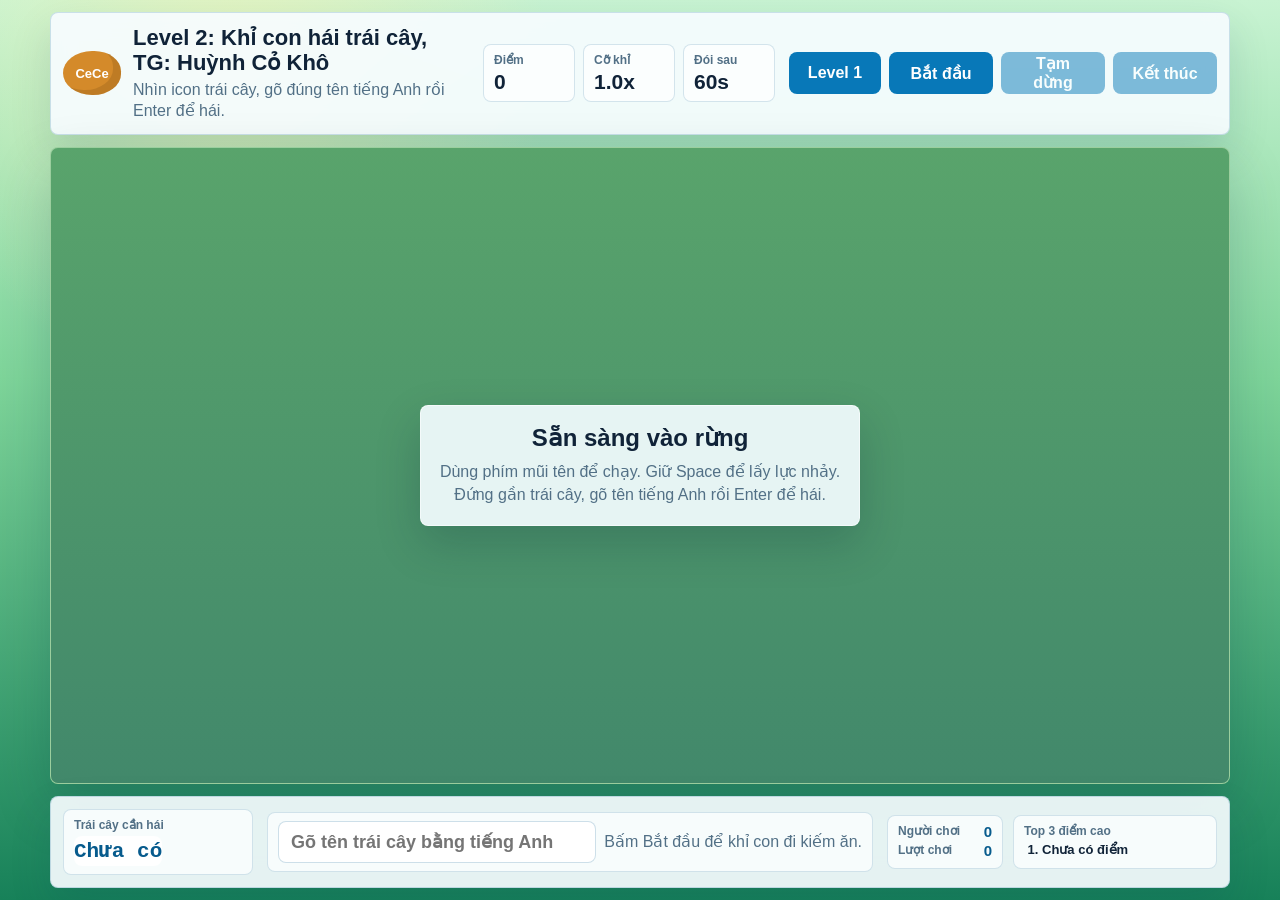
==== level2.html @ 1fdacd38 "Add CeCe level 2 and per-level stats" ====
<!doctype html>
<html lang="vi">
  <head>
    <meta charset="utf-8">
    <meta name="viewport" content="width=device-width, initial-scale=1">
    <title>CeCe Level 2 - Khu Rung by Huynh Co Kho</title>
    <link rel="stylesheet" href="styles.css?v=20260628-level2">
  </head>
  <body class="forest-page">
    <main class="game-shell" aria-label="Level 2 tap danh tu trai cay">
      <section class="hud" aria-label="Bang dieu khien">
        <div class="brand">
          <span class="brand-mark" aria-hidden="true">CeCe</span>
          <div>
            <h1>Level 2: Khỉ con hái trái cây, TG: Huỳnh Cỏ Khô</h1>
            <p>Nhìn icon trái cây, gõ đúng tên tiếng Anh rồi Enter để hái.</p>
          </div>
        </div>

        <div class="stats" aria-label="Thong tin tran dau">
          <div>
            <span>Điểm</span>
            <strong id="scoreValue">0</strong>
          </div>
          <div>
            <span>Cỡ khỉ</span>
            <strong id="sizeValue">1.0x</strong>
          </div>
          <div>
            <span>Đói sau</span>
            <strong id="hungerValue">60s</strong>
          </div>
        </div>

        <div class="controls" aria-label="Nut dieu khien">
          <a class="level-link" href="index.html">Level 1</a>
          <button id="startButton" type="button">Bắt đầu</button>
          <button id="pauseButton" type="button" disabled>Tạm dừng</button>
          <button id="endButton" type="button" disabled>Kết thúc</button>
        </div>
      </section>

      <section class="play-area" aria-label="Khu rung cua khi con">
        <canvas id="gameCanvas" width="1280" height="720"></canvas>
        <div id="overlay" class="overlay">
          <div class="overlay-panel">
            <h2>Sẵn sàng vào rừng</h2>
            <p>Dùng phím mũi tên để chạy. Giữ Space để lấy lực nhảy. Đứng gần trái cây, gõ tên tiếng Anh rồi Enter để hái.</p>
          </div>
        </div>
      </section>

      <section class="typing-panel word-panel" aria-label="Nhap ten trai cay">
        <div>
          <span>Trái cây cần hái</span>
          <strong id="targetValue">Chưa có</strong>
        </div>
        <div class="word-entry">
          <input id="wordInput" type="text" autocomplete="off" spellcheck="false" placeholder="Gõ tên trái cây bằng tiếng Anh">
          <p id="messageValue">Bấm Bắt đầu để khỉ con đi kiếm ăn.</p>
        </div>
        <aside class="history-panel" aria-label="Lich su diem">
          <div class="history-counts">
            <span>Người chơi</span>
            <strong id="playerCountValue">0</strong>
            <span>Lượt chơi</span>
            <strong id="playCountValue">0</strong>
          </div>
          <div>
            <span id="statsScopeValue">Top 3 điểm cao</span>
            <ol id="leaderboardList" class="leaderboard-list">
              <li>Chưa có điểm</li>
            </ol>
          </div>
        </aside>
      </section>
    </main>

    <script src="config.js?v=20260628-level2"></script>
    <script src="forest-game.js?v=20260628-level2"></script>
  </body>
</html>
---- styles.css ----
:root {
  color-scheme: light;
  --ink: #102338;
  --muted: #527086;
  --panel: rgba(247, 252, 255, 0.92);
  --line: rgba(28, 112, 154, 0.2);
  --blue: #0878b8;
  --blue-dark: #075b8d;
  --coral: #ef6b5e;
  --kelp: #117d67;
  --sand: #f0c879;
}

* {
  box-sizing: border-box;
}

html,
body {
  height: 100%;
}

body {
  margin: 0;
  min-height: 100%;
  overflow: hidden;
  background:
    radial-gradient(circle at 16% 12%, rgba(162, 231, 255, 0.8), transparent 30%),
    linear-gradient(180deg, #dff8ff 0%, #87d9f0 34%, #167db6 100%);
  color: var(--ink);
  font-family: Arial, Helvetica, sans-serif;
}

button {
  min-height: 42px;
  border: 0;
  border-radius: 8px;
  padding: 0 16px;
  background: var(--blue);
  color: #fff;
  cursor: pointer;
  font: inherit;
  font-weight: 700;
}

.level-link {
  display: inline-grid;
  place-items: center;
  min-height: 42px;
  width: 92px;
  border-radius: 8px;
  background: #11845d;
  color: #fff;
  font-weight: 800;
  text-decoration: none;
}

.level-link:hover {
  background: #0c6749;
}

button:hover:not(:disabled) {
  background: var(--blue-dark);
}

button:disabled {
  cursor: default;
  opacity: 0.5;
}

.game-shell {
  display: grid;
  grid-template-rows: auto minmax(0, 1fr) auto;
  gap: 12px;
  width: min(1180px, calc(100vw - 24px));
  height: 100vh;
  height: 100dvh;
  margin: 0 auto;
  padding: 12px 0;
}

.hud,
.typing-panel {
  display: grid;
  grid-template-columns: minmax(260px, 1fr) auto auto;
  gap: 14px;
  align-items: center;
  border: 1px solid var(--line);
  border-radius: 8px;
  padding: 12px;
  background: var(--panel);
  box-shadow: 0 18px 42px rgba(4, 58, 91, 0.14);
  backdrop-filter: blur(12px);
}

.brand {
  display: flex;
  align-items: center;
  gap: 12px;
  min-width: 0;
}

.brand-mark {
  display: grid;
  place-items: center;
  flex: 0 0 58px;
  width: 58px;
  height: 44px;
  border-radius: 50% 46% 48% 50%;
  background: var(--coral);
  color: #fff;
  font-size: 13px;
  font-weight: 800;
  box-shadow: inset -8px -5px 0 rgba(152, 43, 50, 0.16);
}

h1,
h2,
p {
  margin-top: 0;
}

h1 {
  margin-bottom: 3px;
  font-size: 22px;
  line-height: 1.15;
}

.brand p,
.typing-panel p {
  margin-bottom: 0;
  color: var(--muted);
  line-height: 1.35;
}

.stats {
  display: grid;
  grid-template-columns: repeat(3, 92px);
  gap: 8px;
}

.stats div,
.typing-panel div {
  min-height: 54px;
  border: 1px solid rgba(28, 112, 154, 0.18);
  border-radius: 8px;
  padding: 8px 10px;
  background: rgba(255, 255, 255, 0.72);
}

.stats span,
.typing-panel span {
  display: block;
  margin-bottom: 4px;
  color: var(--muted);
  font-size: 12px;
  font-weight: 700;
}

.stats strong,
.typing-panel strong {
  font-size: 21px;
  line-height: 1;
}

.controls {
  display: flex;
  gap: 8px;
}

.controls button {
  width: 104px;
}

.forest-page {
  background:
    radial-gradient(circle at 18% 8%, rgba(255, 245, 176, 0.55), transparent 24%),
    linear-gradient(180deg, #c8f3d2 0%, #7ed59a 42%, #178159 100%);
}

.forest-page .brand-mark {
  background: #d48a2a;
  box-shadow: inset -8px -5px 0 rgba(92, 55, 13, 0.18);
}

.forest-page .play-area {
  background: #67b46c;
}

.forest-page .level-link {
  background: var(--blue);
}

.forest-page .level-link:hover {
  background: var(--blue-dark);
}

.word-panel {
  grid-template-columns: 190px minmax(230px, 1fr) 330px;
}

.word-entry {
  display: grid;
  grid-template-columns: minmax(120px, 1fr) auto;
  gap: 8px;
  align-items: center;
}

.word-entry input {
  width: 100%;
  min-height: 42px;
  border: 1px solid rgba(28, 112, 154, 0.22);
  border-radius: 8px;
  padding: 0 12px;
  color: var(--ink);
  background: rgba(255, 255, 255, 0.9);
  font: inherit;
  font-size: 18px;
  font-weight: 700;
}

.word-entry input:focus {
  border-color: #11845d;
  outline: 3px solid rgba(17, 132, 93, 0.18);
}

.play-area {
  position: relative;
  min-height: 0;
  overflow: hidden;
  border: 1px solid rgba(255, 255, 255, 0.34);
  border-radius: 8px;
  background: #0a7ebb;
  box-shadow: 0 22px 55px rgba(3, 44, 70, 0.22);
}

#gameCanvas {
  display: block;
  width: 100%;
  height: 100%;
}

.overlay {
  position: absolute;
  inset: 0;
  display: grid;
  place-items: center;
  padding: 16px;
  background: linear-gradient(180deg, rgba(5, 65, 105, 0.14), rgba(5, 65, 105, 0.38));
  pointer-events: none;
}

.overlay[hidden] {
  display: none;
}

.overlay-panel {
  width: min(440px, 100%);
  border: 1px solid rgba(255, 255, 255, 0.56);
  border-radius: 8px;
  padding: 18px;
  background: rgba(244, 252, 255, 0.92);
  text-align: center;
  box-shadow: 0 18px 46px rgba(3, 31, 48, 0.2);
}

.overlay-panel h2 {
  margin-bottom: 8px;
  font-size: 24px;
}

.overlay-panel p {
  margin-bottom: 0;
  color: var(--muted);
  line-height: 1.45;
}

.typing-panel {
  grid-template-columns: 190px minmax(0, 1fr) 330px;
}

#targetValue {
  display: inline-grid;
  place-items: center;
  min-width: 44px;
  height: 30px;
  border-radius: 8px;
  background: #fff;
  color: var(--blue-dark);
  font-family: "Courier New", monospace;
}

.history-panel {
  display: grid;
  grid-template-columns: 116px minmax(0, 1fr);
  gap: 10px;
  align-items: stretch;
}

.history-panel > div {
  min-height: 54px;
  border: 1px solid rgba(28, 112, 154, 0.18);
  border-radius: 8px;
  padding: 8px 10px;
  background: rgba(255, 255, 255, 0.72);
}

.history-panel span {
  display: block;
  margin-bottom: 4px;
  color: var(--muted);
  font-size: 12px;
  font-weight: 700;
}

.history-counts {
  display: grid;
  grid-template-columns: 1fr auto;
  column-gap: 6px;
  row-gap: 2px;
}

.history-counts span {
  margin: 0;
}

.history-counts strong {
  color: var(--blue-dark);
  font-size: 15px;
  line-height: 1;
  text-align: right;
}

.leaderboard-list {
  display: grid;
  gap: 2px;
  margin: 0;
  padding-left: 18px;
  color: var(--ink);
  font-size: 13px;
  font-weight: 700;
  line-height: 1.2;
}

@media (max-width: 850px) {
  body {
    overflow: auto;
  }

  .game-shell {
    width: min(100vw - 16px, 680px);
    height: auto;
    min-height: 100vh;
    min-height: 100dvh;
    grid-template-rows: auto 58vh auto;
    padding: 8px 0;
  }

  .hud {
    grid-template-columns: 1fr;
  }

  .stats {
    grid-template-columns: repeat(3, minmax(0, 1fr));
  }

  .controls {
    display: grid;
    grid-template-columns: repeat(4, minmax(0, 1fr));
  }

  .controls button,
  .level-link {
    width: auto;
    padding: 0 8px;
  }

  .typing-panel,
  .word-panel {
    grid-template-columns: 1fr;
  }

  .history-panel {
    grid-template-columns: 1fr;
  }

  .word-entry {
    grid-template-columns: 1fr;
  }
}

@media (max-width: 460px) {
  h1 {
    font-size: 19px;
  }

  .brand-mark {
    flex-basis: 50px;
    width: 50px;
    height: 38px;
  }

  .stats strong {
    font-size: 18px;
  }
}
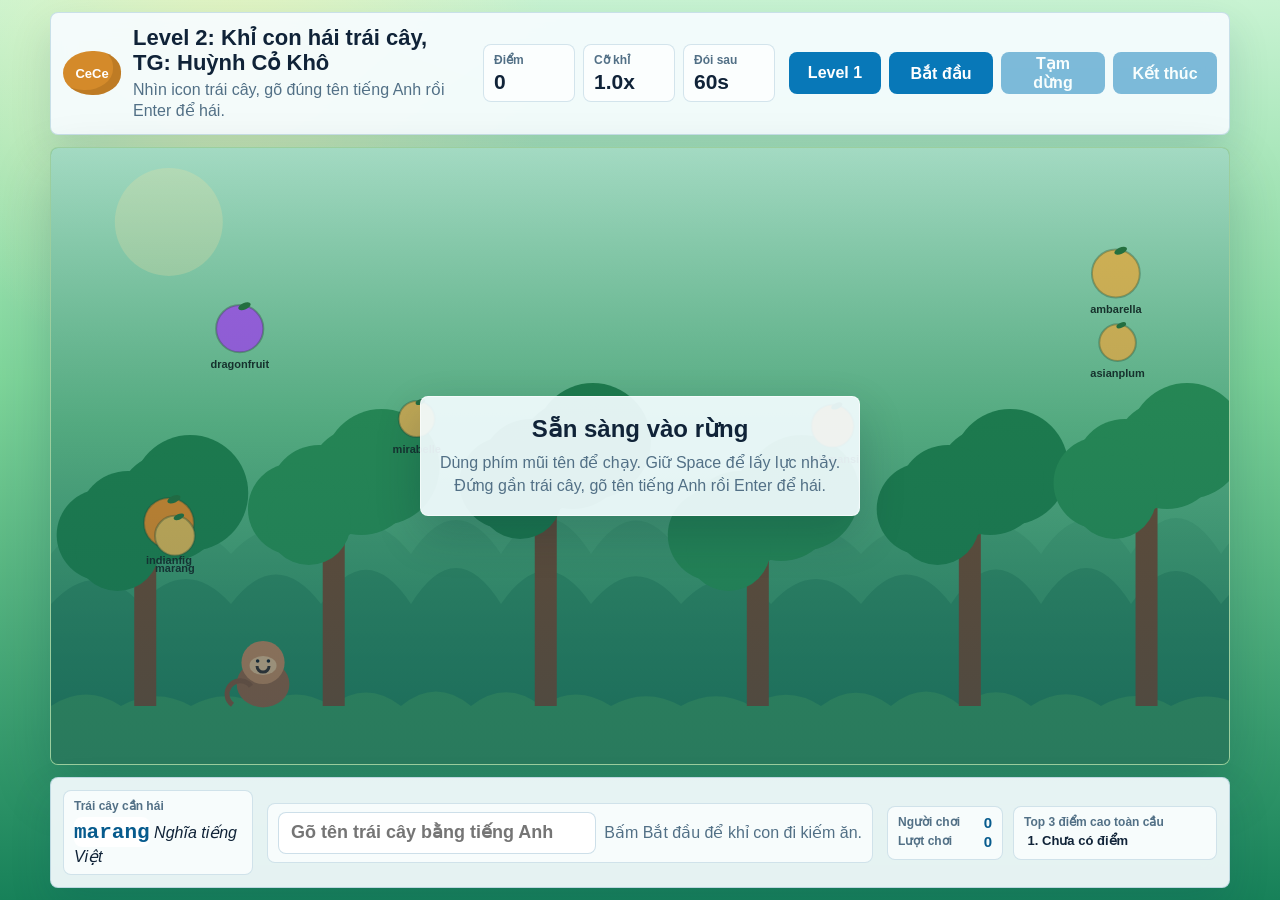
==== commit 991b9f01: "Tune CeCe level 2 beasts and fruit meanings" ====
--- a/level2.html
+++ b/level2.html
@@ -4,7 +4,7 @@
     <meta charset="utf-8">
     <meta name="viewport" content="width=device-width, initial-scale=1">
     <title>CeCe Level 2 - Khu Rung by Huynh Co Kho</title>
-    <link rel="stylesheet" href="styles.css?v=20260628-level2">
+    <link rel="stylesheet" href="styles.css?v=20260628-level2b">
   </head>
   <body class="forest-page">
     <main class="game-shell" aria-label="Level 2 tap danh tu trai cay">
@@ -54,6 +54,7 @@
         <div>
           <span>Trái cây cần hái</span>
           <strong id="targetValue">Chưa có</strong>
+          <em id="targetMeaning">Nghĩa tiếng Việt</em>
         </div>
         <div class="word-entry">
           <input id="wordInput" type="text" autocomplete="off" spellcheck="false" placeholder="Gõ tên trái cây bằng tiếng Anh">
@@ -76,7 +77,7 @@
       </section>
     </main>
 
-    <script src="config.js?v=20260628-level2"></script>
-    <script src="forest-game.js?v=20260628-level2"></script>
+    <script src="config.js?v=20260628-level2b"></script>
+    <script src="forest-game.js?v=20260628-level2b"></script>
   </body>
 </html>
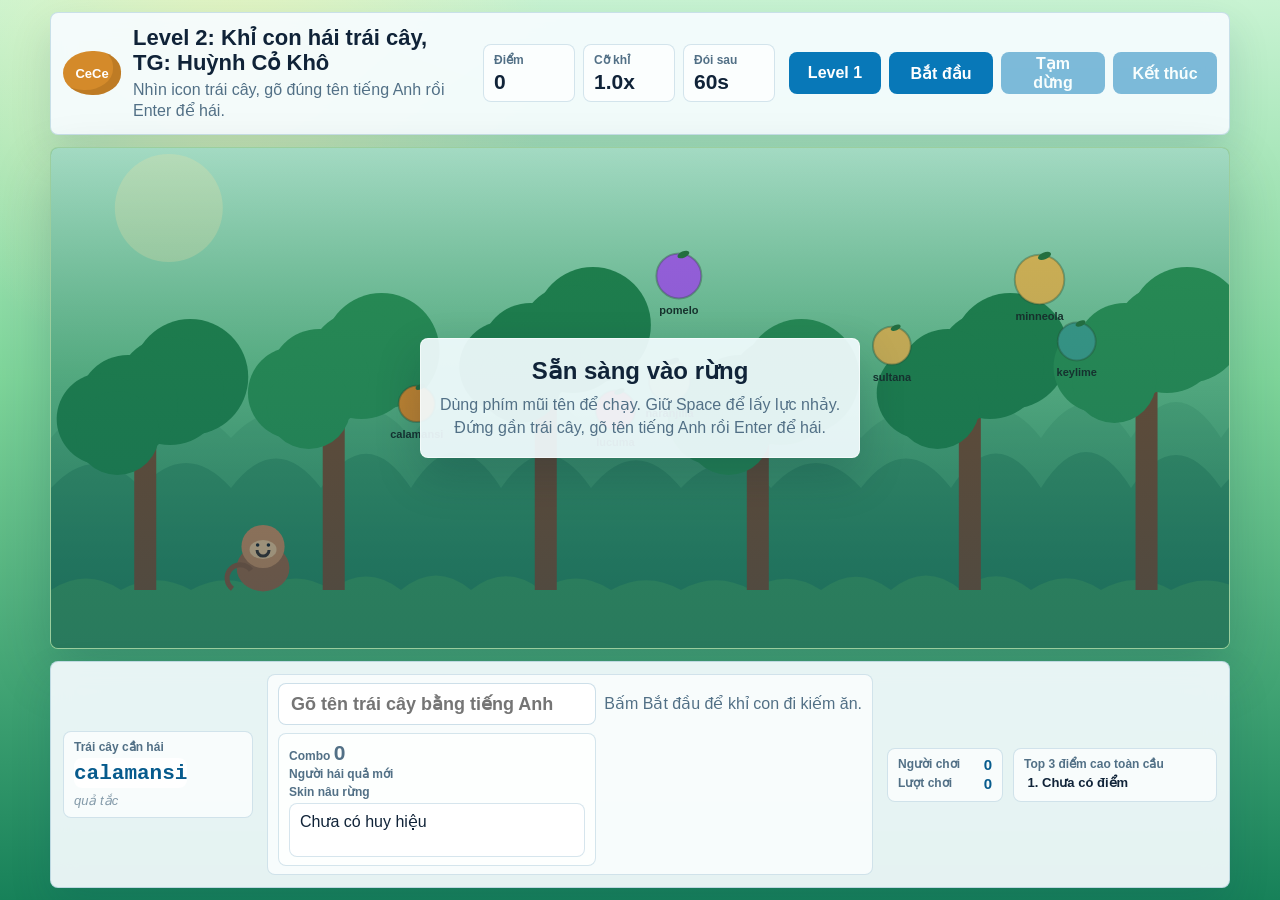
==== commit 049a6215: "Add level 2 rewards and fruit icon sprites" ====
--- a/level2.html
+++ b/level2.html
@@ -4,7 +4,7 @@
     <meta charset="utf-8">
     <meta name="viewport" content="width=device-width, initial-scale=1">
     <title>CeCe Level 2 - Khu Rung by Huynh Co Kho</title>
-    <link rel="stylesheet" href="styles.css?v=20260628-level2b">
+    <link rel="stylesheet" href="styles.css?v=20260628-level2c">
   </head>
   <body class="forest-page">
     <main class="game-shell" aria-label="Level 2 tap danh tu trai cay">
@@ -59,6 +59,12 @@
         <div class="word-entry">
           <input id="wordInput" type="text" autocomplete="off" spellcheck="false" placeholder="Gõ tên trái cây bằng tiếng Anh">
           <p id="messageValue">Bấm Bắt đầu để khỉ con đi kiếm ăn.</p>
+          <div class="reward-tray" aria-label="Phan thuong">
+            <span>Combo <strong id="comboValue">0</strong></span>
+            <span id="titleValue">Người hái quả mới</span>
+            <span id="skinValue">Skin nâu rừng</span>
+            <div id="badgeList" class="badge-list">Chưa có huy hiệu</div>
+          </div>
         </div>
         <aside class="history-panel" aria-label="Lich su diem">
           <div class="history-counts">
@@ -77,7 +83,7 @@
       </section>
     </main>
 
-    <script src="config.js?v=20260628-level2b"></script>
-    <script src="forest-game.js?v=20260628-level2b"></script>
+    <script src="config.js?v=20260628-level2c"></script>
+    <script src="forest-game.js?v=20260628-level2c"></script>
   </body>
 </html>
--- a/styles.css
+++ b/styles.css
@@ -290,6 +290,15 @@
   font-family: "Courier New", monospace;
 }
 
+#targetMeaning {
+  display: block;
+  margin-top: 5px;
+  color: rgba(82, 112, 134, 0.7);
+  font-size: 13px;
+  font-style: italic;
+  line-height: 1.2;
+}
+
 .history-panel {
   display: grid;
   grid-template-columns: 116px minmax(0, 1fr);
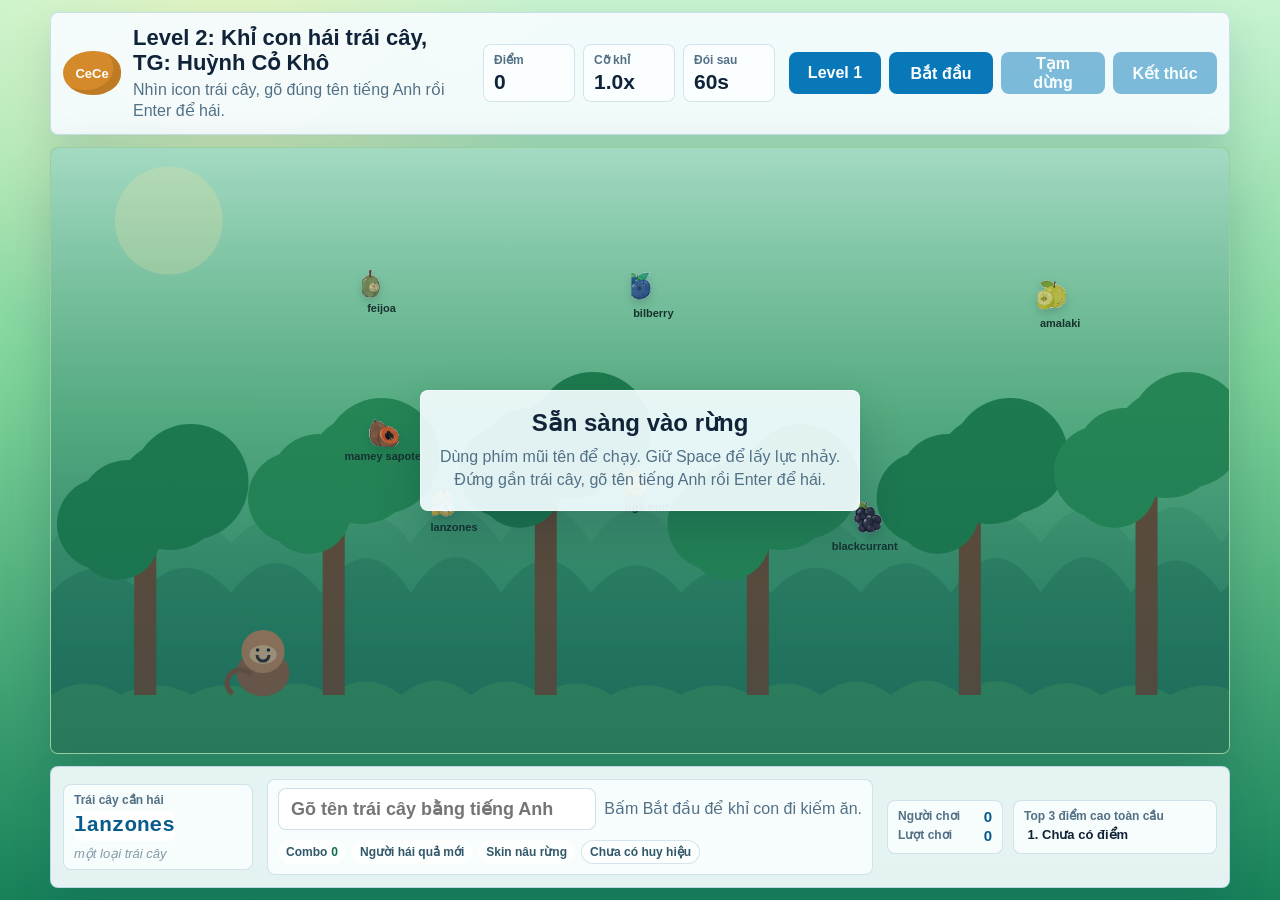
==== commit dc58520d: "Fix level 2 space typing and speak fruit names" ====
--- a/level2.html
+++ b/level2.html
@@ -4,7 +4,7 @@
     <meta charset="utf-8">
     <meta name="viewport" content="width=device-width, initial-scale=1">
     <title>CeCe Level 2 - Khu Rung by Huynh Co Kho</title>
-    <link rel="stylesheet" href="styles.css?v=20260628-level2c">
+    <link rel="stylesheet" href="styles.css?v=20260628-level2d">
   </head>
   <body class="forest-page">
     <main class="game-shell" aria-label="Level 2 tap danh tu trai cay">
@@ -83,7 +83,7 @@
       </section>
     </main>
 
-    <script src="config.js?v=20260628-level2c"></script>
-    <script src="forest-game.js?v=20260628-level2c"></script>
+    <script src="config.js?v=20260628-level2d"></script>
+    <script src="forest-game.js?v=20260628-level2d"></script>
   </body>
 </html>
--- a/styles.css
+++ b/styles.css
@@ -224,6 +224,45 @@
   outline: 3px solid rgba(17, 132, 93, 0.18);
 }
 
+.typing-panel .reward-tray {
+  grid-column: 1 / -1;
+  display: flex;
+  flex-wrap: wrap;
+  gap: 6px;
+  align-items: center;
+  min-height: 28px;
+  border: 0;
+  padding: 0;
+  background: transparent;
+}
+
+.reward-tray span,
+.typing-panel .badge-list {
+  display: inline-flex;
+  align-items: center;
+  min-height: 24px;
+  margin: 0;
+  border-radius: 999px;
+  padding: 3px 8px;
+  background: rgba(255, 255, 255, 0.72);
+  color: #31586a;
+  font-size: 12px;
+  font-weight: 700;
+}
+
+.reward-tray strong {
+  margin-left: 4px;
+  color: #0d6f4f;
+  font-size: 12px;
+  line-height: 1;
+}
+
+.typing-panel .badge-list {
+  max-width: 100%;
+  overflow: hidden;
+  text-overflow: ellipsis;
+}
+
 .play-area {
   position: relative;
   min-height: 0;
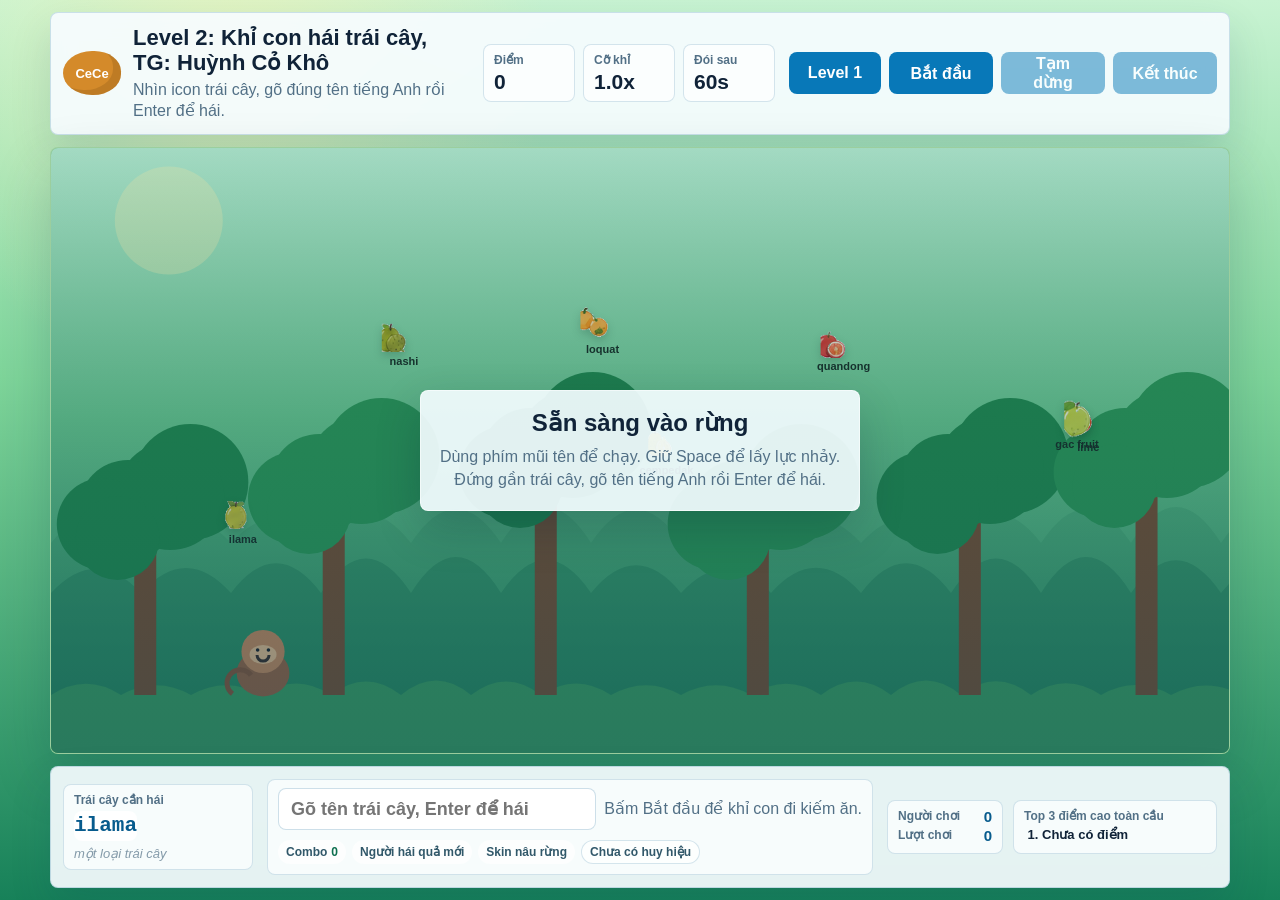
==== commit 13aad7d9: "Tune level 2 space tap and hold controls" ====
--- a/level2.html
+++ b/level2.html
@@ -45,7 +45,7 @@
         <div id="overlay" class="overlay">
           <div class="overlay-panel">
             <h2>Sẵn sàng vào rừng</h2>
-            <p>Dùng phím mũi tên để chạy. Giữ Space để lấy lực nhảy. Đứng gần trái cây, gõ tên tiếng Anh rồi Enter để hái.</p>
+            <p>Dùng phím mũi tên để chạy. Nhấn nhanh Space để cách chữ, giữ Space rồi nhả để nhảy cao. Gõ tên tiếng Anh rồi Enter để hái.</p>
           </div>
         </div>
       </section>
@@ -57,7 +57,7 @@
           <em id="targetMeaning">Nghĩa tiếng Việt</em>
         </div>
         <div class="word-entry">
-          <input id="wordInput" type="text" autocomplete="off" spellcheck="false" placeholder="Gõ tên trái cây bằng tiếng Anh">
+          <input id="wordInput" type="text" autocomplete="off" spellcheck="false" placeholder="Gõ tên trái cây, Enter để hái">
           <p id="messageValue">Bấm Bắt đầu để khỉ con đi kiếm ăn.</p>
           <div class="reward-tray" aria-label="Phan thuong">
             <span>Combo <strong id="comboValue">0</strong></span>
@@ -83,7 +83,7 @@
       </section>
     </main>
 
-    <script src="config.js?v=20260628-level2d"></script>
-    <script src="forest-game.js?v=20260628-level2d"></script>
+    <script src="config.js?v=20260628-level2e"></script>
+    <script src="forest-game.js?v=20260628-level2e"></script>
   </body>
 </html>
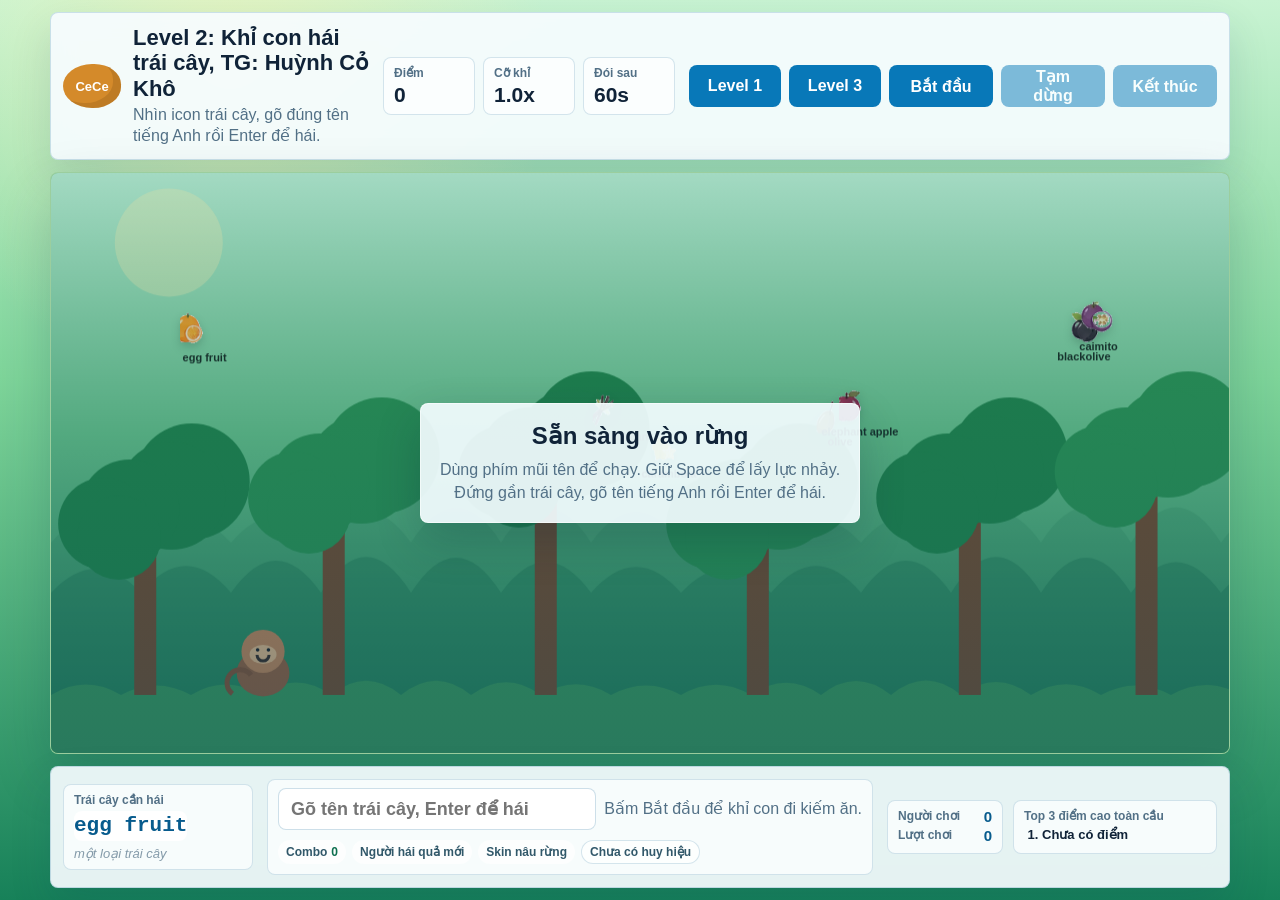
==== commit 59c4b396: "Add CeCe level 3 wildlife hunt" ====
--- a/level2.html
+++ b/level2.html
@@ -4,7 +4,7 @@
     <meta charset="utf-8">
     <meta name="viewport" content="width=device-width, initial-scale=1">
     <title>CeCe Level 2 - Khu Rung by Huynh Co Kho</title>
-    <link rel="stylesheet" href="styles.css?v=20260628-level2d">
+    <link rel="stylesheet" href="styles.css?v=20260629-level3">
   </head>
   <body class="forest-page">
     <main class="game-shell" aria-label="Level 2 tap danh tu trai cay">
@@ -34,6 +34,7 @@
 
         <div class="controls" aria-label="Nut dieu khien">
           <a class="level-link" href="index.html">Level 1</a>
+          <a class="level-link" href="level3.html">Level 3</a>
           <button id="startButton" type="button">Bắt đầu</button>
           <button id="pauseButton" type="button" disabled>Tạm dừng</button>
           <button id="endButton" type="button" disabled>Kết thúc</button>
@@ -83,7 +84,7 @@
       </section>
     </main>
 
-    <script src="config.js?v=20260628-level2e"></script>
-    <script src="forest-game.js?v=20260628-level2e"></script>
+    <script src="config.js?v=20260629-level3"></script>
+    <script src="forest-game.js?v=20260629-level3"></script>
   </body>
 </html>
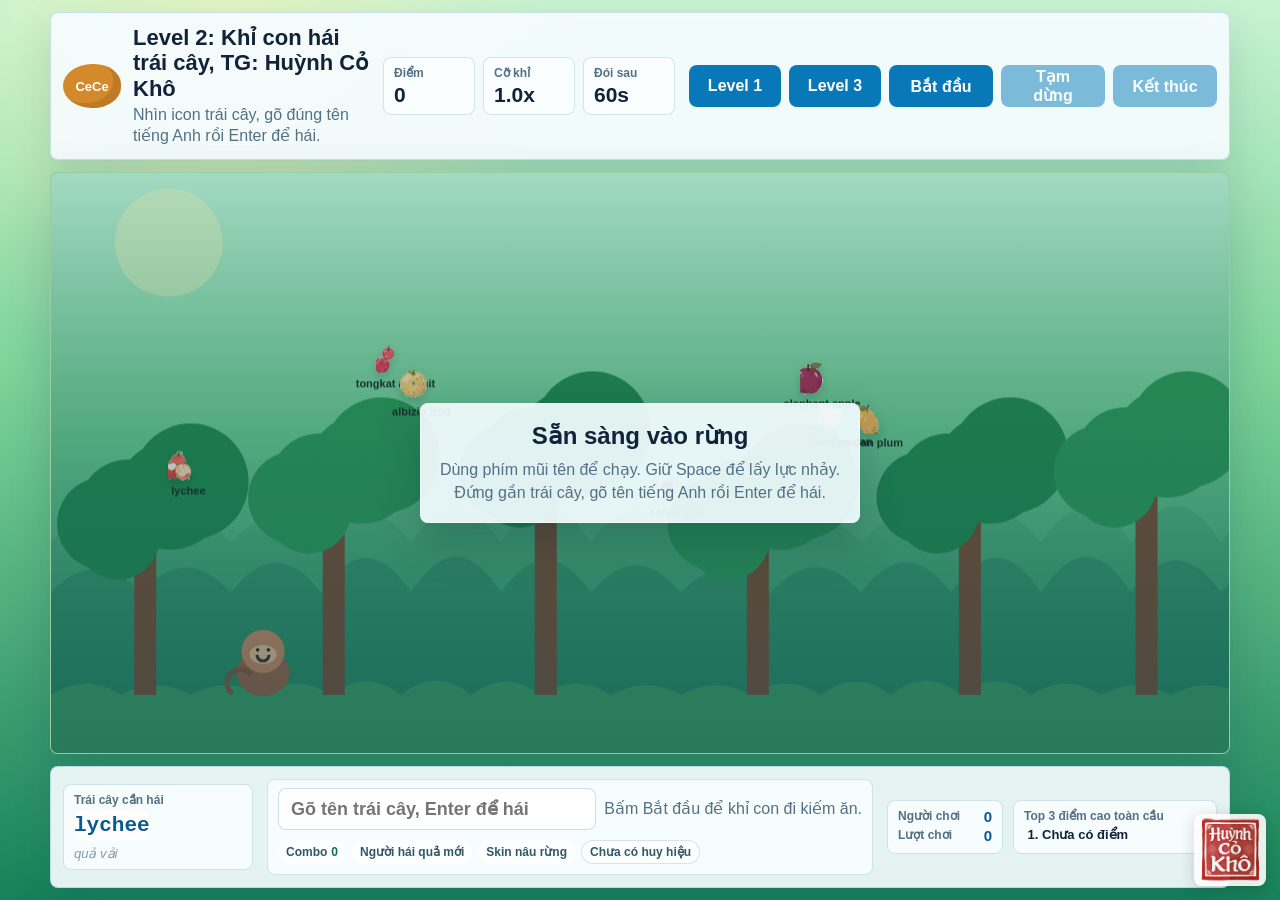
==== commit 017c1e92: "Add Huynh Co Kho ownership stamp to pages" ====
--- a/level2.html
+++ b/level2.html
@@ -86,5 +86,17 @@
 
     <script src="config.js?v=20260629-level3"></script>
     <script src="forest-game.js?v=20260629-level3"></script>
-  </body>
+  
+<!-- Huynh Co Kho ownership stamp -->
+<div class="hck-owner-stamp" aria-label="Hu?nh C? Kh?">
+  <img src="assets/huynh-co-kho-stamp.png" alt="Hu?nh C? Kh?" loading="lazy" decoding="async">
+</div>
+<style>
+  .hck-owner-stamp{position:fixed;right:14px;bottom:14px;width:72px;height:72px;z-index:2147483000;opacity:.9;pointer-events:none;user-select:none}
+  .hck-owner-stamp img{display:block;width:100%;height:100%;object-fit:contain;border-radius:8px;filter:drop-shadow(0 3px 8px rgba(0,0,0,.18))}
+  @media (max-width:640px){.hck-owner-stamp{right:10px;bottom:10px;width:56px;height:56px;opacity:.86}}
+  @media print{.hck-owner-stamp{display:none!important}}
+</style>
+<!-- /Huynh Co Kho ownership stamp -->
+</body>
 </html>
--- a/styles.css
+++ b/styles.css
@@ -195,6 +195,34 @@
   background: var(--blue-dark);
 }
 
+.wildlife-page {
+  background:
+    radial-gradient(circle at 14% 10%, rgba(255, 231, 155, 0.7), transparent 24%),
+    linear-gradient(180deg, #b9e7ff 0%, #93d58a 43%, #2e8a54 100%);
+}
+
+.wildlife-page .brand-mark {
+  background: #ee9b2f;
+  box-shadow: inset -9px -5px 0 rgba(73, 43, 12, 0.18);
+}
+
+.wildlife-page .play-area {
+  background: #71bc73;
+}
+
+.wildlife-page .level-link {
+  background: #7b5b2e;
+}
+
+.wildlife-page .level-link:hover {
+  background: #5f4320;
+}
+
+.wildlife-page .word-entry input:focus {
+  border-color: #c67420;
+  outline-color: rgba(198, 116, 32, 0.2);
+}
+
 .word-panel {
   grid-template-columns: 190px minmax(230px, 1fr) 330px;
 }
@@ -414,7 +442,7 @@
 
   .controls {
     display: grid;
-    grid-template-columns: repeat(4, minmax(0, 1fr));
+    grid-template-columns: repeat(auto-fit, minmax(82px, 1fr));
   }
 
   .controls button,
